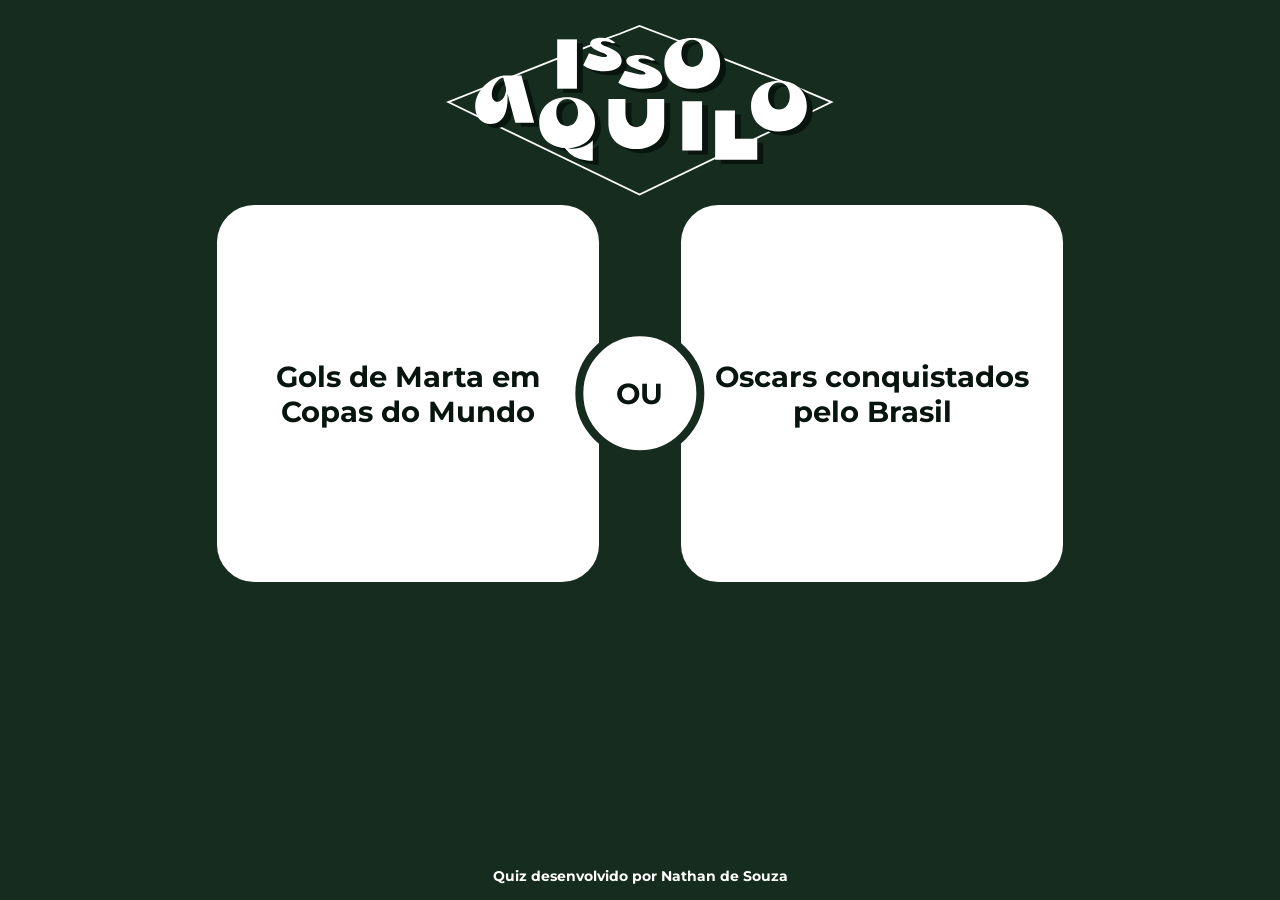
==== quantidade.html @ 7b13109c "Add files via upload" ====
<!DOCTYPE html>
<html lang="pt-BR">
<head>
  <meta charset="UTF-8">
  <meta name="viewport" content="width=device-width, initial-scale=1.0">
  <title>Quantidade - Isso Aquilo</title>
  <link rel="stylesheet" href="jogo.css">
</head>
<body>
  <img src="../images/logo.svg" alt="Isso Aquilo">

  <!-- As duas curiosidades (botões) e, embaixo, o número de cada uma (os <p>) -->
  <div id="opcoes">
    <button></button>
    <button></button>
    <p hidden></p>
    <p hidden></p>
  </div>

  <p id="resultado"></p>
  <button id="proxima" hidden>Próxima</button>

  <!-- Tela final: ficam escondidos até acabar a 5ª pergunta -->
  <p id="nota" hidden>0/5</p>
  <p id="rotulo" hidden>Pontuação</p>
  <a id="voltar" href="../index.html" hidden>Voltar</a>

  <footer>Quiz desenvolvido por Nathan de Souza</footer>

  <script src="quantidade.js"></script>
</body>
</html>
---- jogo.css ----
/* =====================================================================
   CSS DOS JOGOS (Tempo e Quantidade usam este mesmo arquivo)
   Só controla a APARÊNCIA. O funcionamento fica no tempo.js / quantidade.js.

   COMO LER O CSS:   seletor { propriedade: valor; }
   - seletor: QUEM recebe o estilo
       img         = todas as imagens          #opcoes = elemento com id="opcoes"
       button      = todos os botões           #opcoes button = botões DENTRO de #opcoes
       ::after     = um "elemento invisível" criado pelo CSS (usado no "OU")
   ===================================================================== */

@import url('https://fonts.googleapis.com/css2?family=Montserrat:wght@700&display=swap');

/* A UNIDADE "u": 1u = 1px numa tela 1920x1080 (igual ao Figma) e encolhe
   junto com a janela. Exemplo: calc(573 * var(--u)) = "573px do Figma". */
:root {
  --u: min(calc(100vw / 1920), calc(100vh / 1080));
}

/* Em telas estreitas (celular) a base passa a ser a largura de 1400px. */
@media (max-width: 900px) {
  :root {
    --u: calc(100vw / 1400);
  }
}

* {
  margin: 0;
  padding: 0;
  box-sizing: border-box;
}

/* Elementos com o atributo "hidden" somem de verdade. */
[hidden] {
  display: none !important;
}

/* O body é a coluna central onde ficam todos os elementos da página,
   um embaixo do outro. position: relative serve de base para o rodapé. */
body {
  position: relative;
  min-height: 100vh;
  display: flex;
  flex-direction: column;
  align-items: center;
  padding-top: calc(37 * var(--u));  /* espaço entre o topo e o logo */
  font-family: 'Montserrat', sans-serif;
  font-weight: 700;
  background: #152c1f;
}

img {
  display: block;
  width: calc(582 * var(--u));
  height: auto;
}

/* ---------- AS DUAS CURIOSIDADES ----------
   #opcoes é uma grade de 2 colunas e 2 linhas:
     linha 1: os dois botões (os cartões brancos)
     linha 2: os dois <p> (tempo/número que aparece depois do clique) */
#opcoes {
  position: relative;  /* base para o círculo "OU" */
  display: grid;
  grid-template-columns: calc(573 * var(--u)) calc(573 * var(--u));
  grid-template-rows: calc(565 * var(--u)) calc(60 * var(--u));
  column-gap: calc(124 * var(--u));
  row-gap: calc(18 * var(--u));
  margin-top: calc(14 * var(--u));
}

/* O cartão branco com o texto da curiosidade */
#opcoes button {
  padding: calc(40 * var(--u));
  background: #ffffff;
  color: #08150e;
  border: none;
  border-radius: calc(56 * var(--u));
  font: inherit;
  font-size: max(12px, calc(44 * var(--u)));
  line-height: 1.2;
  cursor: pointer;
}

/* Hover só enquanto o botão ainda pode ser clicado */
#opcoes button:not(:disabled):hover {
  background: #d9d9d9;
  transform: scale(1.03);
}

#opcoes button:disabled {
  cursor: default;
}

/* Cores colocadas pelo JS depois de revelar o valor */
#opcoes button.correta {
  background: #3ddc84;
}

#opcoes button.errada {
  background: #ff5c5c;
}

/* O tempo / número embaixo de cada cartão */
#opcoes p {
  text-align: center;
  color: #ffffff;
  font-size: max(14px, calc(32 * var(--u)));
  line-height: 1.2;
}

/* O círculo "OU" no meio: criado pelo CSS (não precisa existir no HTML).
   A borda na cor do fundo dá o efeito de "recorte" nos cartões. */
#opcoes::after {
  content: 'OU';
  position: absolute;
  left: 50%;
  top: calc(282 * var(--u));          /* metade da altura dos cartões */
  transform: translate(-50%, -50%);   /* centraliza de verdade */
  width: calc(170 * var(--u));
  height: calc(170 * var(--u));
  border: calc(13 * var(--u)) solid #152c1f;
  border-radius: 50%;
  background: #ffffff;
  color: #08150e;
  font-size: max(14px, calc(44 * var(--u)));
  display: flex;
  align-items: center;
  justify-content: center;
  pointer-events: none;   /* o clique atravessa o círculo */
}

/* ---------- BOTÃO "PRÓXIMA" ---------- */
#proxima {
  height: calc(74 * var(--u));
  margin-top: calc(8 * var(--u));
  padding: 0 calc(36 * var(--u));
  background: #ffffff;
  color: #08150e;
  border: none;
  border-radius: calc(20 * var(--u));
  font: inherit;
  font-size: max(14px, calc(40 * var(--u)));
  cursor: pointer;
}

#proxima:hover,
#voltar:hover {
  background: #d9d9d9;
  transform: scale(1.06);
}

/* Mensagem de erro (só aparece se o perguntas.json não carregar).
   :empty = "quando não tem nada escrito": some e não ocupa espaço. */
#resultado {
  margin-top: calc(20 * var(--u));
  color: #ffffff;
  font-size: max(14px, calc(24 * var(--u)));
  text-align: center;
}

#resultado:empty {
  display: none;
}

/* ---------- TELA FINAL (pontuação) ---------- */
/* Círculo branco com a nota (ex.: 5/5) */
#nota {
  margin-top: calc(133 * var(--u));
  width: calc(218 * var(--u));
  height: calc(218 * var(--u));
  border: calc(9 * var(--u)) solid #08150e;
  border-radius: 50%;
  background: #ffffff;
  color: #08150e;
  font-size: max(16px, calc(74 * var(--u)));
  display: flex;
  align-items: center;
  justify-content: center;
}

#rotulo {
  margin-top: calc(18 * var(--u));
  color: #ffffff;
  font-size: max(16px, calc(50 * var(--u)));
  line-height: 1.2;
}

/* "Voltar" é um link (<a>) com aparência de botão */
#voltar {
  margin-top: calc(131 * var(--u));
  width: calc(188 * var(--u));
  height: calc(74 * var(--u));
  display: flex;
  align-items: center;
  justify-content: center;
  background: #ffffff;
  color: #08150e;
  border-radius: calc(20 * var(--u));
  text-decoration: none;
  font-size: max(14px, calc(40 * var(--u)));
}

/* ---------- RODAPÉ ---------- */
footer {
  position: absolute;
  bottom: 16px;
  left: 0;
  right: 0;
  color: #ffffff;
  font-size: 13.5px;
  text-align: center;
}
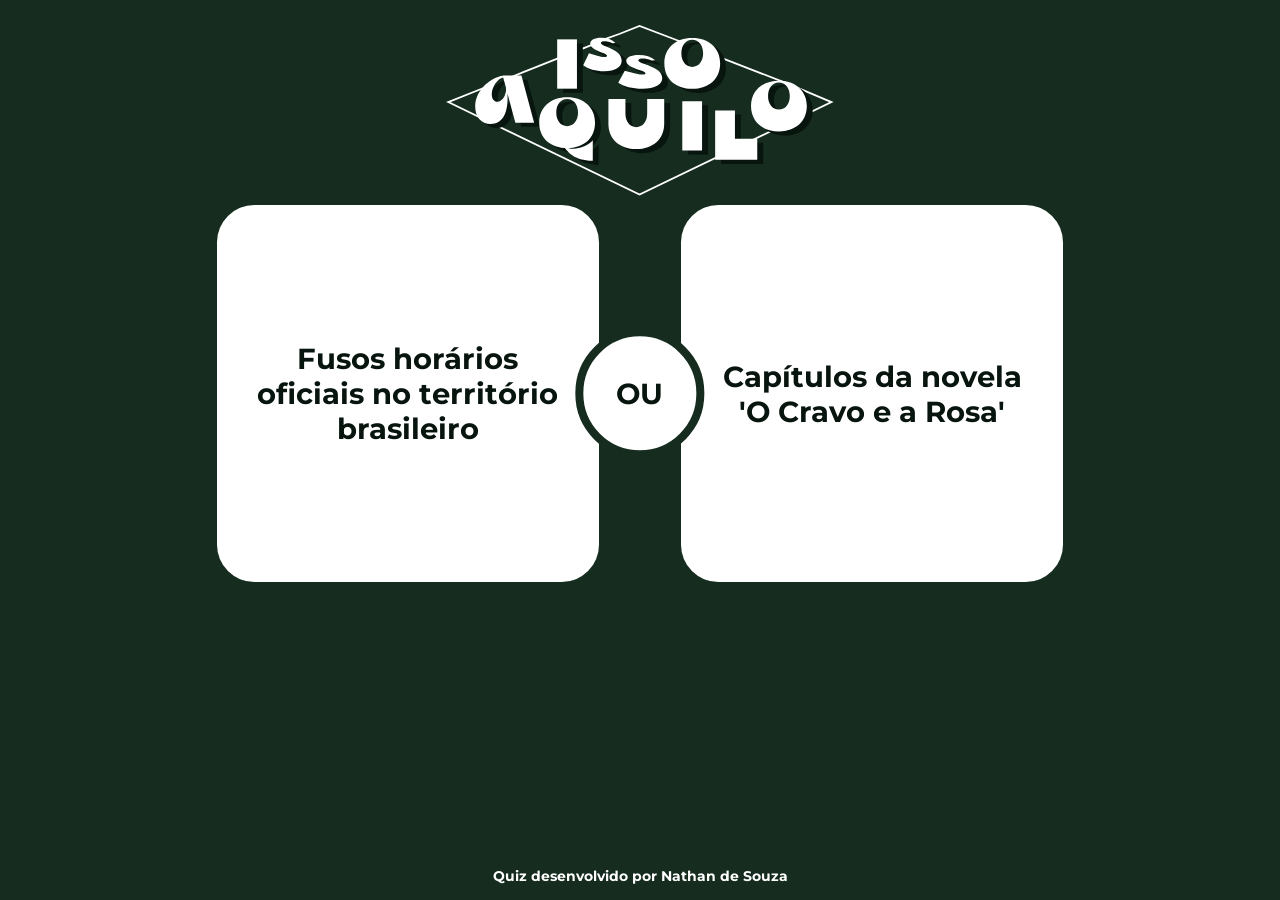
==== commit 9c5a4eb0: "Fix image source path in quantidade.html Updated image source path to be relative to current directo" ====
--- a/quantidade.html
+++ b/quantidade.html
@@ -7,7 +7,7 @@
   <link rel="stylesheet" href="jogo.css">
 </head>
 <body>
-  <img src="../images/logo.svg" alt="Isso Aquilo">
+  <img src="images/logo.svg" alt="Isso Aquilo">
 
   <!-- As duas curiosidades (botões) e, embaixo, o número de cada uma (os <p>) -->
   <div id="opcoes">
